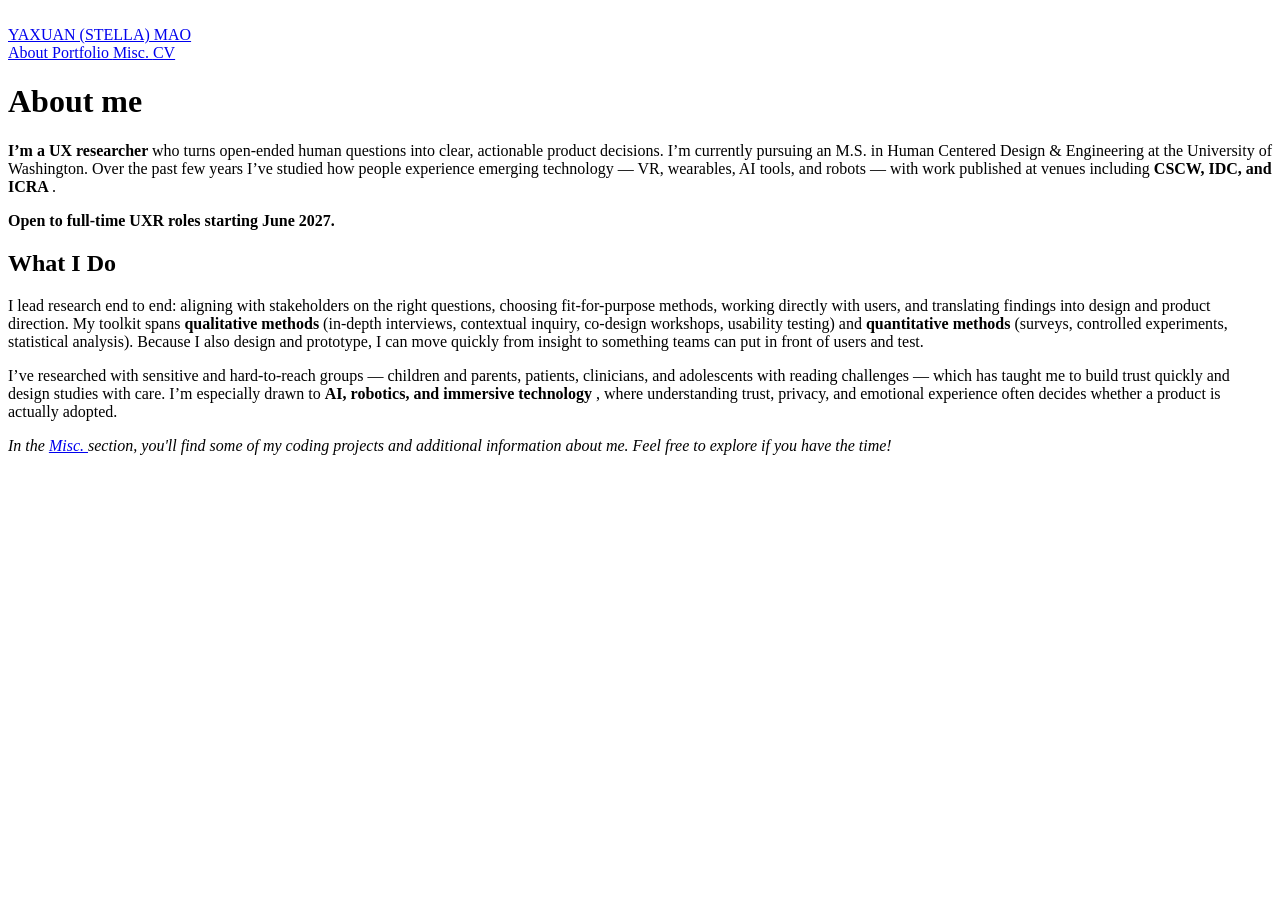
==== index.html @ d14a06d5 "Reframe site for UXR job search - Rewrite homepage intro around UX research practice and methods - A" ====
<!DOCTYPE html>
<!-- This site was created in Webflow. https://webflow.com -->
<!-- Last Published: Tue Jan 27 2026 01:34:34 GMT+0000 (Coordinated Universal Time) -->
<html data-wf-page="670290091cd620f2660cc1b7" data-wf-site="670290091cd620f2660cc151" lang="en">
 <head>
  <meta charset="utf-8"/>
  <link crossorigin="anonymous" href="https://cdn.prod.website-files.com" rel="preconnect"/>
  <title>
   About
  </title>
  <meta content="width=device-width, initial-scale=1" name="viewport"/>
  <meta content="Webflow" name="generator"/>
  <link href="./assets/css/site.css" rel="stylesheet" type="text/css"/>
  <link href="https://fonts.googleapis.com" rel="preconnect"/>
  <link crossorigin="anonymous" href="https://fonts.gstatic.com" rel="preconnect"/>
  <script src="https://ajax.googleapis.com/ajax/libs/webfont/1.6.26/webfont.js" type="text/javascript">
  </script>
  <script type="text/javascript">
   WebFont.load({  google: {    families: ["Lato:100,100italic,300,300italic,400,400italic,700,700italic,900,900italic","Merriweather:300,300italic,400,400italic,700,700italic,900,900italic","Montserrat:100,100italic,200,200italic,300,300italic,400,400italic,500,500italic,600,600italic,700,700italic,800,800italic,900,900italic"]  }});
  </script>
  <script type="text/javascript">
   !function(o,c){var n=c.documentElement,t=" w-mod-";n.className+=t+"js",("ontouchstart"in o||o.DocumentTouch&&c instanceof DocumentTouch)&&(n.className+=t+"touch")}(window,document);
  </script>
  <link href="./assets/images/favicon.png" rel="shortcut icon" type="image/x-icon"/>
  <link href="./assets/images/apple-touch-icon.jpg" rel="apple-touch-icon"/>
  <script async="" src="https://www.googletagmanager.com/gtag/js?id=G-59LXBDTDZH">
  </script>
  <script type="text/javascript">
   window.dataLayer = window.dataLayer || [];function gtag(){dataLayer.push(arguments);}gtag('set', 'developer_id.dZGVlNj', true);gtag('js', new Date());gtag('config', 'G-59LXBDTDZH');
  </script>
 </head>
 <body>
  <div class="navigation-bar w-nav" data-animation="default" data-collapse="medium" data-duration="400" data-easing="ease" data-easing2="ease" role="banner">
   <div class="container w-container">
    <a aria-current="page" class="w-nav-brand w--current" href="./index.html">
     <div class="columns-4 w-row">
      <div class="w-col w-col-2">
       <img alt="" class="image-3" loading="lazy" sizes="(max-width: 767px) 80px, (max-width: 991px) 3vw, 26.2734375px" src="./assets/images/logo.png" srcset="./assets/images/logo-p-500.png 500w, ./assets/images/logo-p-800.png 800w, ./assets/images/logo-p-1080.png 1080w, ./assets/images/logo.png 1293w" width="80"/>
      </div>
      <div class="column w-col w-col-10">
       <div class="site-name">
        YAXUAN (STELLA) MAO
       </div>
      </div>
     </div>
    </a>
    <nav class="navigation-menu w-nav-menu" role="navigation">
     <a aria-current="page" class="navigation-link w-nav-link w--current" href="./index.html">
      About
     </a>
     <a class="navigation-link w-nav-link" href="./portfolio.html">
      Portfolio
     </a>
     <a class="navigation-link w-nav-link" href="./misc.html">
      Misc.
     </a>
     <a class="navigation-link w-nav-link" href="./assets/pdf/StellaMao_Resume.pdf" target="_blank">
      CV
     </a>
    </nav>
    <div class="menu-button w-nav-button">
     <div class="w-icon-nav-menu">
     </div>
    </div>
   </div>
  </div>
  <div id="page-content" data-mobile-sidebar="before">
   <div class="post-wrapper">
    <div class="post-content">
     <div class="body-copy w-richtext">
         <h1>
          About me
         </h1>
         <p>
          <strong>
           I’m a UX researcher
          </strong>
          who turns open-ended human questions into clear, actionable product decisions. I’m currently pursuing an M.S. in Human Centered Design &amp; Engineering at the University of Washington. Over the past few years I’ve studied how people experience emerging technology — VR, wearables, AI tools, and robots — with work published at venues including
          <strong>
           CSCW, IDC, and ICRA
          </strong>
          .
         </p>
         <p>
          <strong>
           Open to full-time UXR roles starting June 2027.
          </strong>
         </p>
        </div>
        <div class="body-copy w-richtext">
         <h2 class="heading">
          What I Do
         </h2>
         <p>
          I lead research end to end: aligning with stakeholders on the right questions, choosing fit-for-purpose methods, working directly with users, and translating findings into design and product direction. My toolkit spans
          <strong>
           qualitative methods
          </strong>
          (in-depth interviews, contextual inquiry, co-design workshops, usability testing) and
          <strong>
           quantitative methods
          </strong>
          (surveys, controlled experiments, statistical analysis). Because I also design and prototype, I can move quickly from insight to something teams can put in front of users and test.
         </p>
         <p>
          I’ve researched with sensitive and hard-to-reach groups — children and parents, patients, clinicians, and adolescents with reading challenges — which has taught me to build trust quickly and design studies with care. I’m especially drawn to
          <strong>
           AI, robotics, and immersive technology
          </strong>
          , where understanding trust, privacy, and emotional experience often decides whether a product is actually adopted.
         </p>
        </div>
        <p>
         <em>
          In the
         </em>
         <a href="./misc.html">
          <em>
           Misc.
          </em>
         </a>
         <em>
          section, you'll find some of my coding projects and additional information about me. Feel free to explore if you have the time!
         </em>
        </p>
     </div>
    </div>
   </div>
  <script src="./js/jquery-3.5.1.min.dc5e7f18c8.js" type="text/javascript">
  </script>
  <script src="./js/layout-loader.js" type="text/javascript"></script>
  <script src="./js/sidebar-loader.js" type="text/javascript"></script>
  <script src="./assets/js/webflow-main.js" type="text/javascript">
  </script>
  <script src="./assets/js/webflow-init.js" type="text/javascript">
  </script>
 </body>
</html>
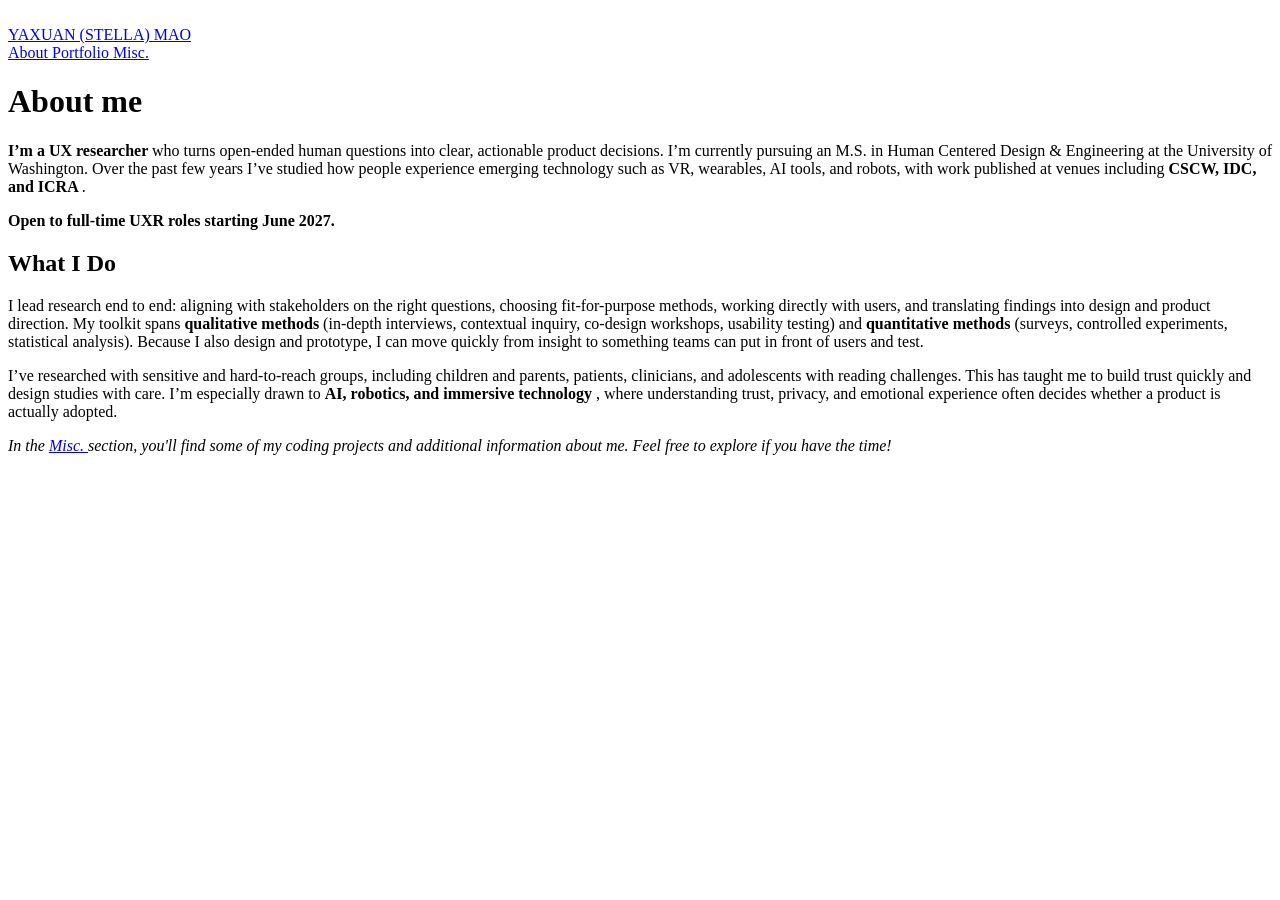
==== commit 4bad902e: "Remove CV link and dashes from site copy - Remove CV nav link and resume PDF - Replace em dashes, en" ====
--- a/index.html
+++ b/index.html
@@ -54,9 +54,6 @@
      <a class="navigation-link w-nav-link" href="./misc.html">
       Misc.
      </a>
-     <a class="navigation-link w-nav-link" href="./assets/pdf/StellaMao_Resume.pdf" target="_blank">
-      CV
-     </a>
     </nav>
     <div class="menu-button w-nav-button">
      <div class="w-icon-nav-menu">
@@ -75,7 +72,7 @@
           <strong>
            I’m a UX researcher
           </strong>
-          who turns open-ended human questions into clear, actionable product decisions. I’m currently pursuing an M.S. in Human Centered Design &amp; Engineering at the University of Washington. Over the past few years I’ve studied how people experience emerging technology — VR, wearables, AI tools, and robots — with work published at venues including
+          who turns open-ended human questions into clear, actionable product decisions. I’m currently pursuing an M.S. in Human Centered Design &amp; Engineering at the University of Washington. Over the past few years I’ve studied how people experience emerging technology such as VR, wearables, AI tools, and robots, with work published at venues including
           <strong>
            CSCW, IDC, and ICRA
           </strong>
@@ -103,7 +100,7 @@
           (surveys, controlled experiments, statistical analysis). Because I also design and prototype, I can move quickly from insight to something teams can put in front of users and test.
          </p>
          <p>
-          I’ve researched with sensitive and hard-to-reach groups — children and parents, patients, clinicians, and adolescents with reading challenges — which has taught me to build trust quickly and design studies with care. I’m especially drawn to
+          I’ve researched with sensitive and hard-to-reach groups, including children and parents, patients, clinicians, and adolescents with reading challenges. This has taught me to build trust quickly and design studies with care. I’m especially drawn to
           <strong>
            AI, robotics, and immersive technology
           </strong>
